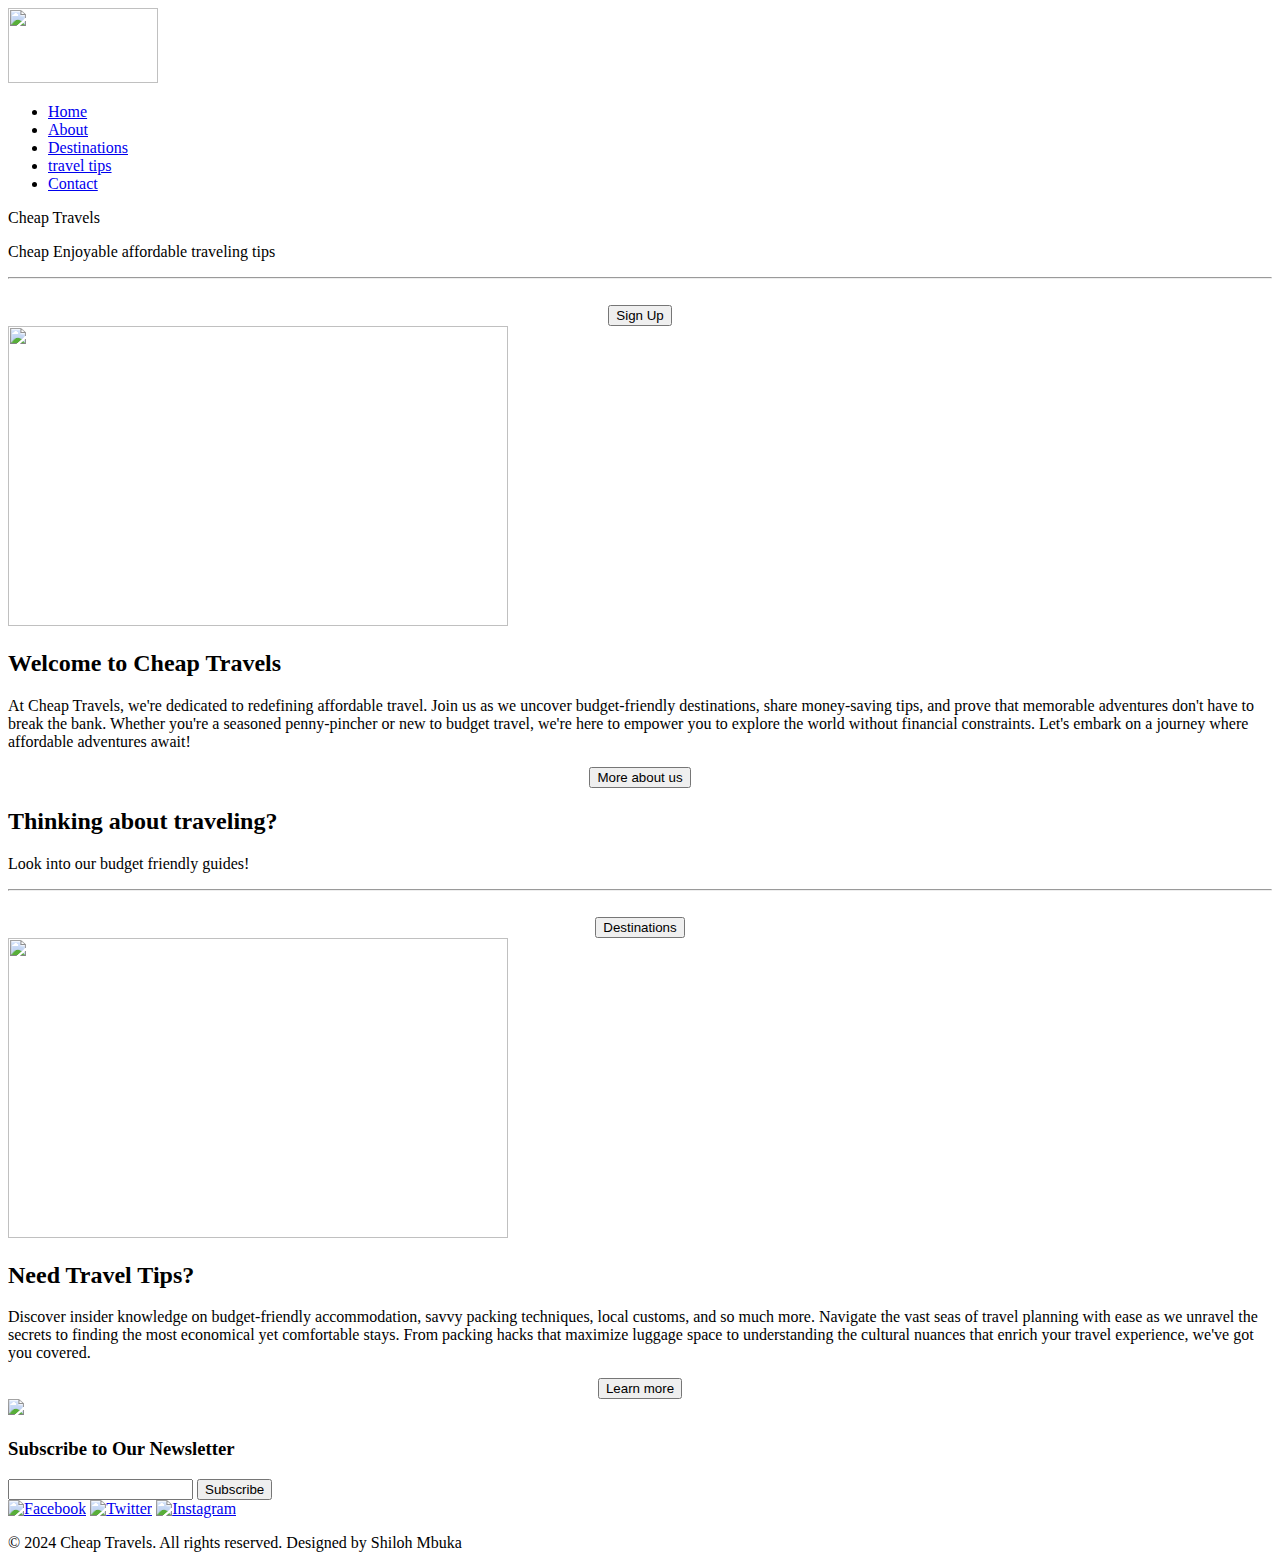
==== index.html @ 1cd34efd "Create index.html" ====
<!DOCTYPE html>
<html lang="en">
<head>
    <meta charset="UTF-8">
    <meta name="viewport" content="width=device-width, initial-scale=1.0">
    <link href="./CSS/style.css" rel="stylesheet">
    <link rel="preconnect" href="https://fonts.googleapis.com">
    <link rel="preconnect" href="https://fonts.gstatic.com" crossorigin>
    <link href="https://fonts.googleapis.com/css2?family=Hedvig+Letters+Sans&family=PT+Sans+Narrow&family=Source+Sans+3&display=swap" rel="stylesheet">
    <link rel="preconnect" href="https://fonts.googleapis.com">
    <link rel="preconnect" href="https://fonts.gstatic.com" crossorigin>
    <link href="https://fonts.googleapis.com/css2?family=Heebo&display=swap" rel="stylesheet">
    <script src="script.js" defer></script>
    <title>Cheap Travels</title>
</head>
<body>
    <header>
        <nav>
            <div class="logo">
                <a href="index.html"><img id="logoImage" src="./Images/logo.png" width="150" height="75"></a>
            </div>
            <div class="links">
                <ul>
                    <li><a class="changing-link" href="index.html">Home</a></li>
                    <li><a class="changing-link" href="about.html">About</a></li>
                    <li><a class="changing-link" href="#">Destinations</a></li>
                    <li><a class="changing-link" href="#">travel tips</a></li>
                    <li><a class="changing-link" href="#">Contact</a></li>
                </ul>
            </div>
        </nav>
        <div>
            <p id="title">Cheap Travels</p>
            <p id="littleTitle">Cheap Enjoyable affordable traveling tips</p>
            <center>
            <hr>
            <br>
                <a href="#"></a><button id="signup">Sign Up</button>
            </center>
        </div>
    </header>
    <section>
        <div class="intro">
            <div class="introImage">
                <img class="image" src="./Images/travel.jpg" width="500" height="300">
            </div>
            <div class="text">
                <h2 class="heading">Welcome to Cheap Travels</h2>
                <p>
                    At Cheap Travels, we're dedicated to redefining affordable travel. Join us as we uncover budget-friendly destinations, share money-saving tips, and prove that memorable adventures don't have to break the bank. Whether you're a seasoned penny-pincher or new to budget travel, we're here to empower you to explore the world without financial constraints. Let's embark on a journey where affordable adventures await!
                </p>
                
                <center>
                    <a href="about.html"><button class="aboutButton">More about us</button></a>
                </center>
            </div>
        </div>
    </section>
    <div class="destinationCover">
        <div class="text1">
            <h2 class="heading2">Thinking about traveling?</h2><p class="littleHeading">Look into our budget friendly guides!</p>
            <hr>
            <br>
            <center>
                <button id="destButton">Destinations</button>
            </center>
        </div>
    </div>
    <section>
        <div class="tipsection">
            <div class="tipImage"><img class="image" src="./Images/tips.jpeg" width="500" height="300"> </div>
            <div class="text2">
                <h2 class="heading">Need Travel Tips?</h2>
                <p>Discover insider knowledge on budget-friendly accommodation, savvy packing techniques, local customs, and so much more. Navigate the vast seas of travel planning with ease as we unravel the secrets to finding the most economical yet comfortable stays. From packing hacks that maximize luggage space to understanding the cultural nuances that enrich your travel experience, we've got you covered.</p>
                <center>
                    <button class="aboutButton">Learn more</button>
                </center>
            </div>

        </div>
    </section>
    <footer>
        <div class="footerContent">
            <div class="footerLogo">
                <img src="./Images/footerlogo.png">
            </div>
            <div class="footerSubscribe">
                <h3>Subscribe to Our Newsletter</h3>
                <form action="submit" method="post">
                    <input type="text" id="email" name="email" required>
                    <button type="button" onclick="alert('Thank you for subscring to our newsletter!');">Subscribe</button>
                </form>
            </div>
            <div class="footerSocial">
                <a href="https://www.facebook.com" target="_blank" class="socialIcon"><img src="./Images/facebook.png" alt="Facebook"></a>
                <a href="https://twitter.com/home" target="_blank" class="socialIcon"><img src="./Images/twitter.png" alt="Twitter"></a>
                <a href="https://www.instagram.com" target="_blank" class="socialIcon"><img src="./Images/instagram.png" alt="Instagram"></a>
            </div>
        </div>
        <div class="footerText">
            <p>&copy; 2024 Cheap Travels. All rights reserved. Designed by Shiloh Mbuka</p>
        </div>
    </footer>
</body>
</html>
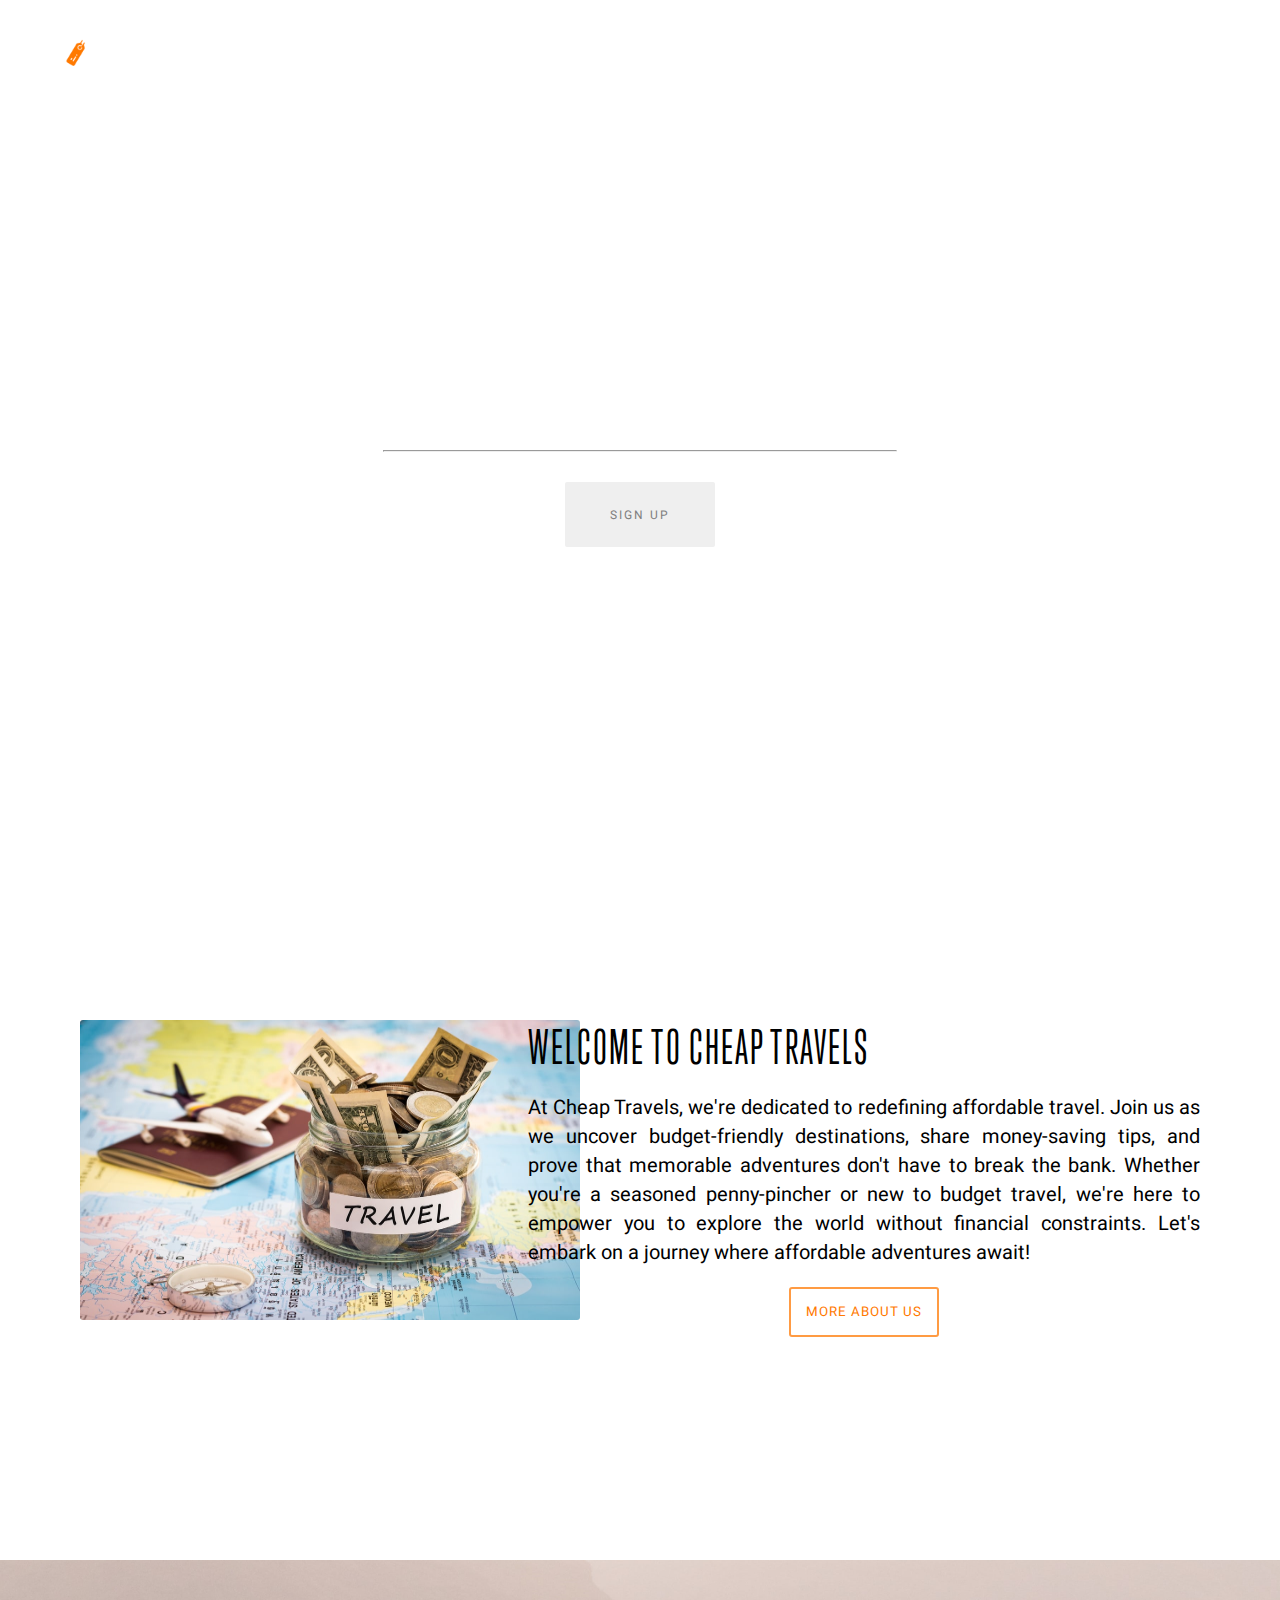
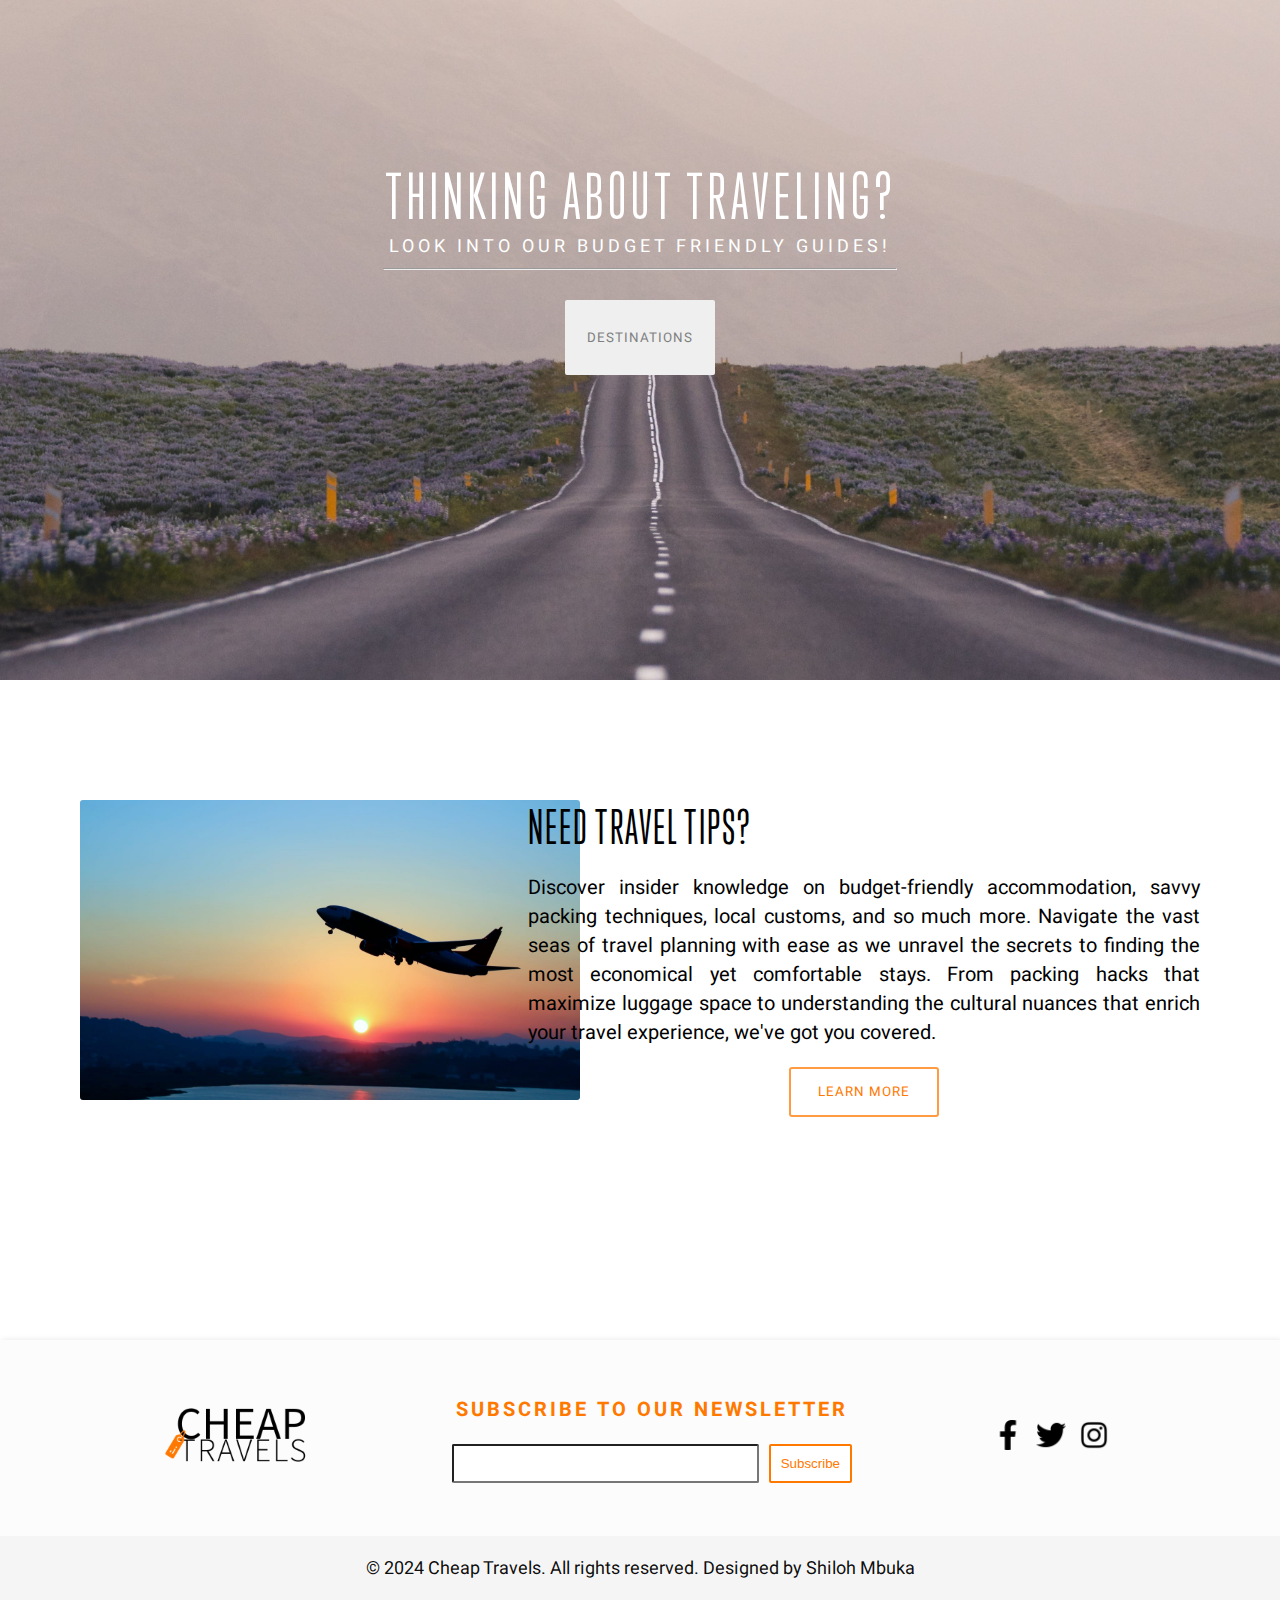
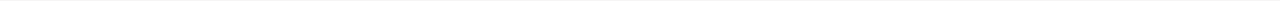
==== commit 0a723313: "fixinf stylesheet" ====
--- a/index.html
+++ b/index.html
@@ -3,7 +3,7 @@
 <head>
     <meta charset="UTF-8">
     <meta name="viewport" content="width=device-width, initial-scale=1.0">
-    <link href="./CSS/style.css" rel="stylesheet">
+    <link href="./CSS/styles.css" rel="stylesheet">
     <link rel="preconnect" href="https://fonts.googleapis.com">
     <link rel="preconnect" href="https://fonts.gstatic.com" crossorigin>
     <link href="https://fonts.googleapis.com/css2?family=Hedvig+Letters+Sans&family=PT+Sans+Narrow&family=Source+Sans+3&display=swap" rel="stylesheet">
--- a/CSS/styles.css
+++ b/CSS/styles.css
@@ -0,0 +1,334 @@
+@font-face{
+    font-family: 'YourFont';
+    src: url('TrumpGothicPro.woff');
+}
+
+
+body {
+    margin: 0;
+    font-family: 'Source Sans 3', sans-serif;
+
+}
+
+header{
+    width: 100%;
+    height: 100vh;
+    background: url(../Images/cover.jpg);
+    background-position: center;
+    background-size: cover;
+    background-repeat: no-repeat;
+    background-attachment: fixed
+}
+
+.aboutheader{
+    width: 100%;
+    height: 90vh;
+    background: url(../Images/aboutCover2.jpg);
+    background-position: center;
+    background-size: cover;
+    background-repeat: no-repeat;
+    background-attachment: fixed
+}
+
+.logo{
+    position: fixed;
+    float: left;
+    margin: 6px 50px;
+
+}
+
+nav{
+    background-color: rgba(0,0,0,0);
+    position: fixed;
+    width: 100%;
+    transition: background-color 0.5s;
+}
+
+.sticky {
+    background-color: #fcfcfc;
+    color: black;
+    box-shadow: 0px 4px 6px rgba(0, 0, 0, 0.1);
+    position: fixed;
+    top: 0;
+    width: 100%;
+    z-index: 1000;
+}
+
+.changing-link {
+    color: #ffffff;
+    transition: color 0.5s ease;
+
+}
+
+nav ul {
+    list-style: none;
+    overflow: hidden;
+    color: white;
+    text-align: center;
+}
+
+nav ul li{
+    display: inline-block;
+    padding: 15px;
+}
+
+nav ul li a{
+    text-decoration: none;
+    font-size: 18px;
+    text-transform: uppercase;
+    letter-spacing: 2px;
+}
+
+nav ul li a:hover {
+    color: grey;
+
+}
+
+#title{
+    font-family: 'YourFont', sans-serif;
+    font-size: 100px;
+    color: white;
+    margin: 0;
+    text-align: center;
+    padding-top: 300px;
+    text-transform: uppercase;
+    letter-spacing: 10px;
+}
+
+#littleTitle{
+    font-family: 'Heebo', sans-serif;
+    font-size: 15px;
+    color: white;
+    text-align: center;
+    text-transform: uppercase;
+    letter-spacing: 3px;
+    margin: 0;
+}
+
+section{
+    margin-top: 120px;
+    margin-left: 80px;
+    margin-right: 80px;
+}
+
+#signup{
+    width: 150px;
+    height: 65px;
+    font-size: 12px;
+    font-family: 'Heebo', sans-serif;
+    border: none;
+    border-radius: 2px;
+    text-decoration: none;
+    color: grey;
+    text-transform: uppercase;
+    letter-spacing: 2px;
+}
+
+#signup:hover {
+    background-color: rgba(255, 255, 255, 0.656);
+}
+
+p{
+    font-family: 'Heebo', sans-serif;
+    font-size: 20px;
+    text-align: justify;
+}
+
+hr{
+    width: 40%;
+    
+}
+
+.intro{
+    width: 100%;
+    height: 60vh;
+    display: flex;
+
+}
+
+.introImage{
+    width: 40%;
+    
+}
+
+.text{
+    width: 60%;
+}
+
+.heading{
+    font-family: 'YourFont', sans-serif;
+    font-weight: 400;
+    text-transform: uppercase;
+    font-size: 45px;
+    margin: 0;
+    letter-spacing: 2px;
+
+}
+
+.heading2{
+    font-family: 'YourFont', sans-serif;
+    text-transform: uppercase;
+    font-weight: 400;
+    font-size: 60px;
+    margin: 0;
+    letter-spacing: 5px;
+    color: white;
+    text-align: center;
+}
+
+.littleHeading{
+    font-size: 18px;
+    color: white;
+    text-align: center;
+    font-family: 'heebo', sans-serif;
+    letter-spacing: 4px;
+    text-transform: uppercase;
+    margin: 2px;
+}
+
+.aboutButton{
+    width: 150px;
+    height: 50px;
+    border: 2px solid #ff9b43;
+    font-family: 'heebo', sans-serif;
+    text-transform: uppercase;
+    background-color: rgb(255, 255, 255);
+    letter-spacing: 1px;
+    color: #FF7900;
+    border-radius: 3px;
+}
+
+.aboutButton:hover{
+    border: none;
+    background-color: #FF7900;
+    color: white;
+}
+
+.destinationCover{
+    width: 100%;
+    height: 80vh;
+    background: url(../Images/destCover.jpg);
+    background-position: center;
+    background-size: cover;
+    background-repeat: no-repeat;
+
+}
+
+.text1{
+    padding-top: 200px;
+}
+
+#destButton{
+    width: 150px;
+    height: 75px;
+    font-family: 'heebo', sans-serif;
+    text-transform: uppercase;
+    letter-spacing: 1px;
+    border: none;
+    color: grey;
+    border-radius: 2px;
+}
+
+#destButton:hover{
+    background-color: rgba(255, 255, 255, 0.725);
+}
+
+.tipsection{
+    height: 60vh;
+    display: flex;
+}
+
+.tipImage{
+    width: 40%;
+}
+
+.text2{
+    width: 60%;
+}
+
+.image{
+    border-radius: 3px;
+
+}
+
+footer {
+    background-color: #fcfcfc;
+    color: white;
+    box-shadow: 2px 0px 6px rgba(0, 0, 0, 0.1);
+
+}
+
+.footerContent {
+    display: flex;
+    justify-content: space-evenly;
+    padding: 20px;
+}
+
+.footerLogo img {
+    width: 150px;
+    height: auto;
+}
+
+.footerSubscribe {
+    width: 400px;
+}
+
+.footerSubscribe h3 {
+    color: #FF7900; /* Change to your preferred color */
+    font-family: 'heebo', sans-serif;
+    font-size: 20px;
+    letter-spacing: 3px;
+    text-transform: uppercase;
+    text-align: center;
+    margin-top: 35px;
+}
+
+.footerSubscribe form {
+    display: flex;
+    margin-top: 10px;
+}
+
+.footerSubscribe input {
+    flex: 1;
+    padding: 10px;
+    margin-right: 10px;
+    border-radius: 2px;
+}
+
+.footerSubscribe button {
+    background-color: white;
+    color: #FF7900;
+    padding: 10px;
+    border: solid 2px #FF7900;
+    border-radius: 2px;
+}
+
+.footerSubscribe button:hover {
+    background-color: #FF7900;
+    color: white;
+}
+
+.footerSocial {
+    margin-top: 60px;
+}
+
+.socialIcon img {
+    width: 30px;
+    height: 30px;
+    margin-right: 10px;
+}
+
+.footerText {
+    background-color: #f6f5f5;
+    padding: 1px;
+}
+
+.footerText p {
+    text-align: center;
+    color: #000000f1;
+    font-size: 18px;
+
+}
+button{
+    cursor: pointer;
+}
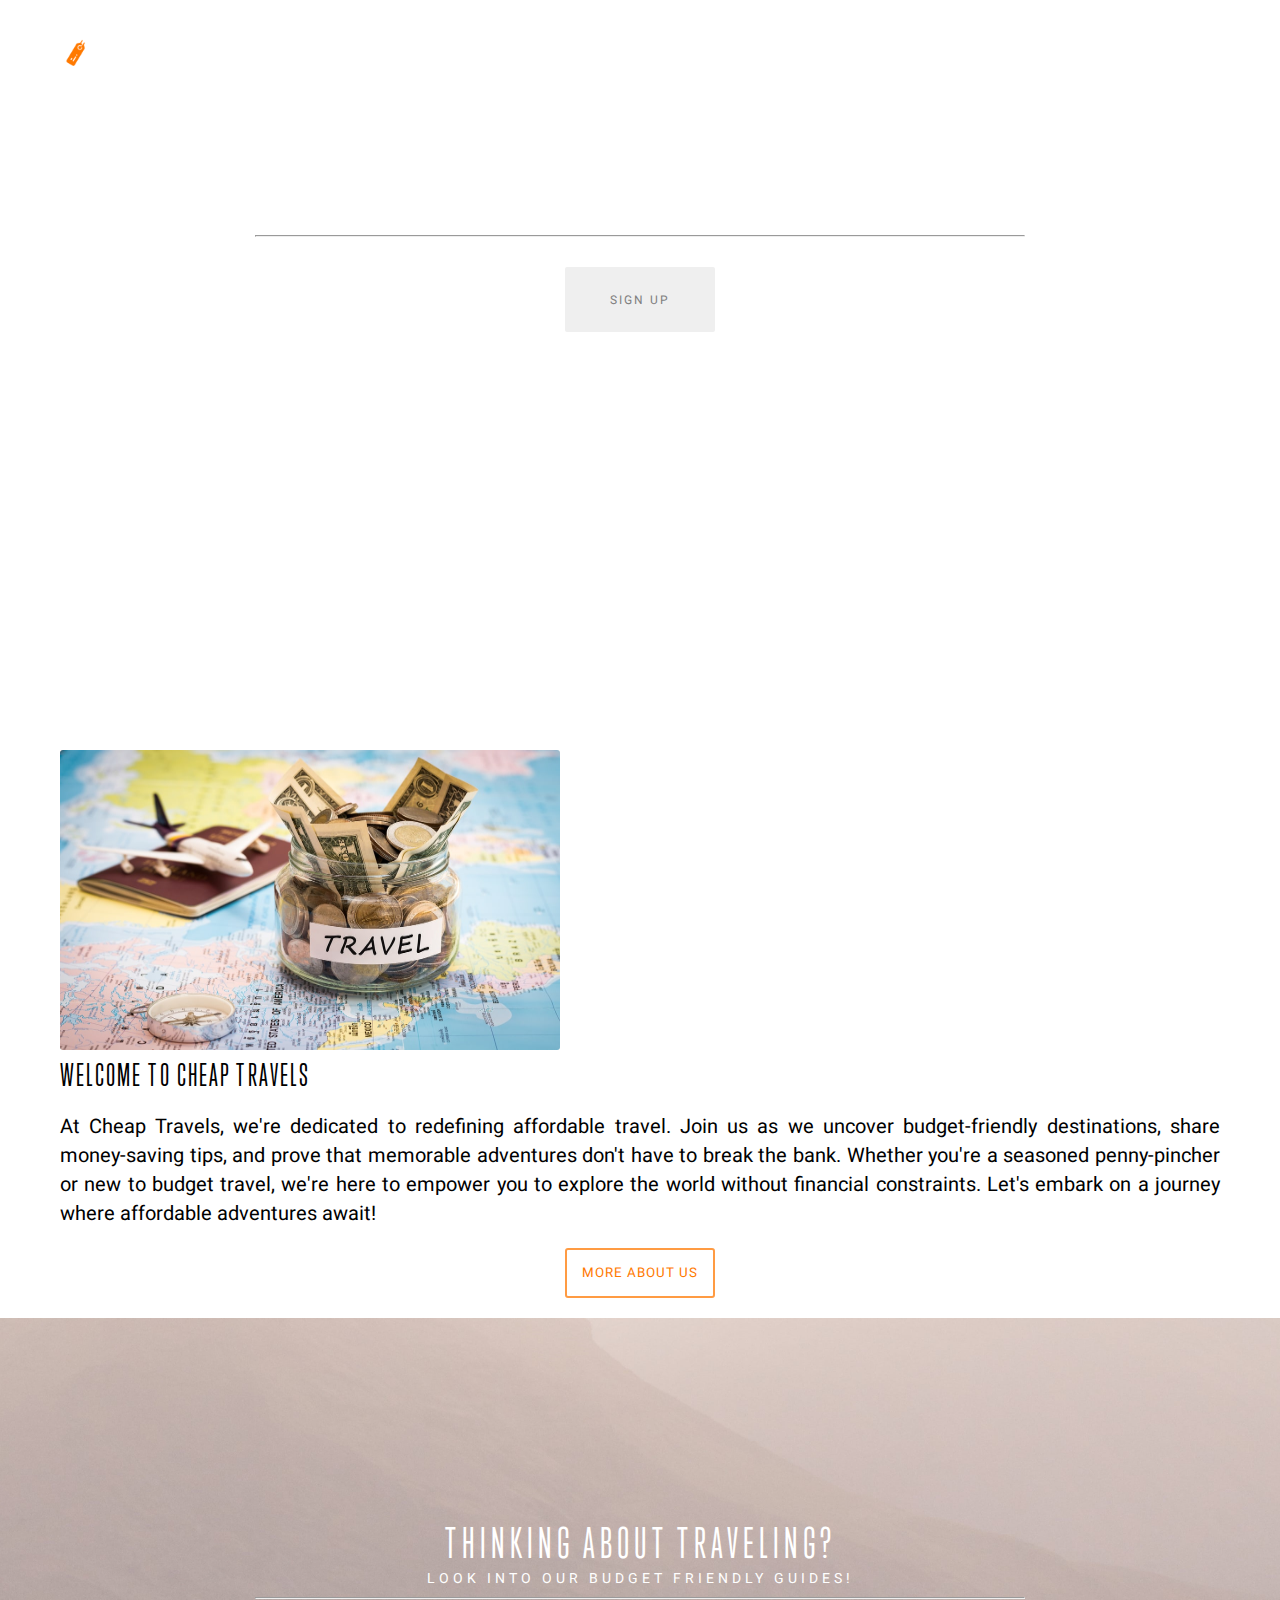
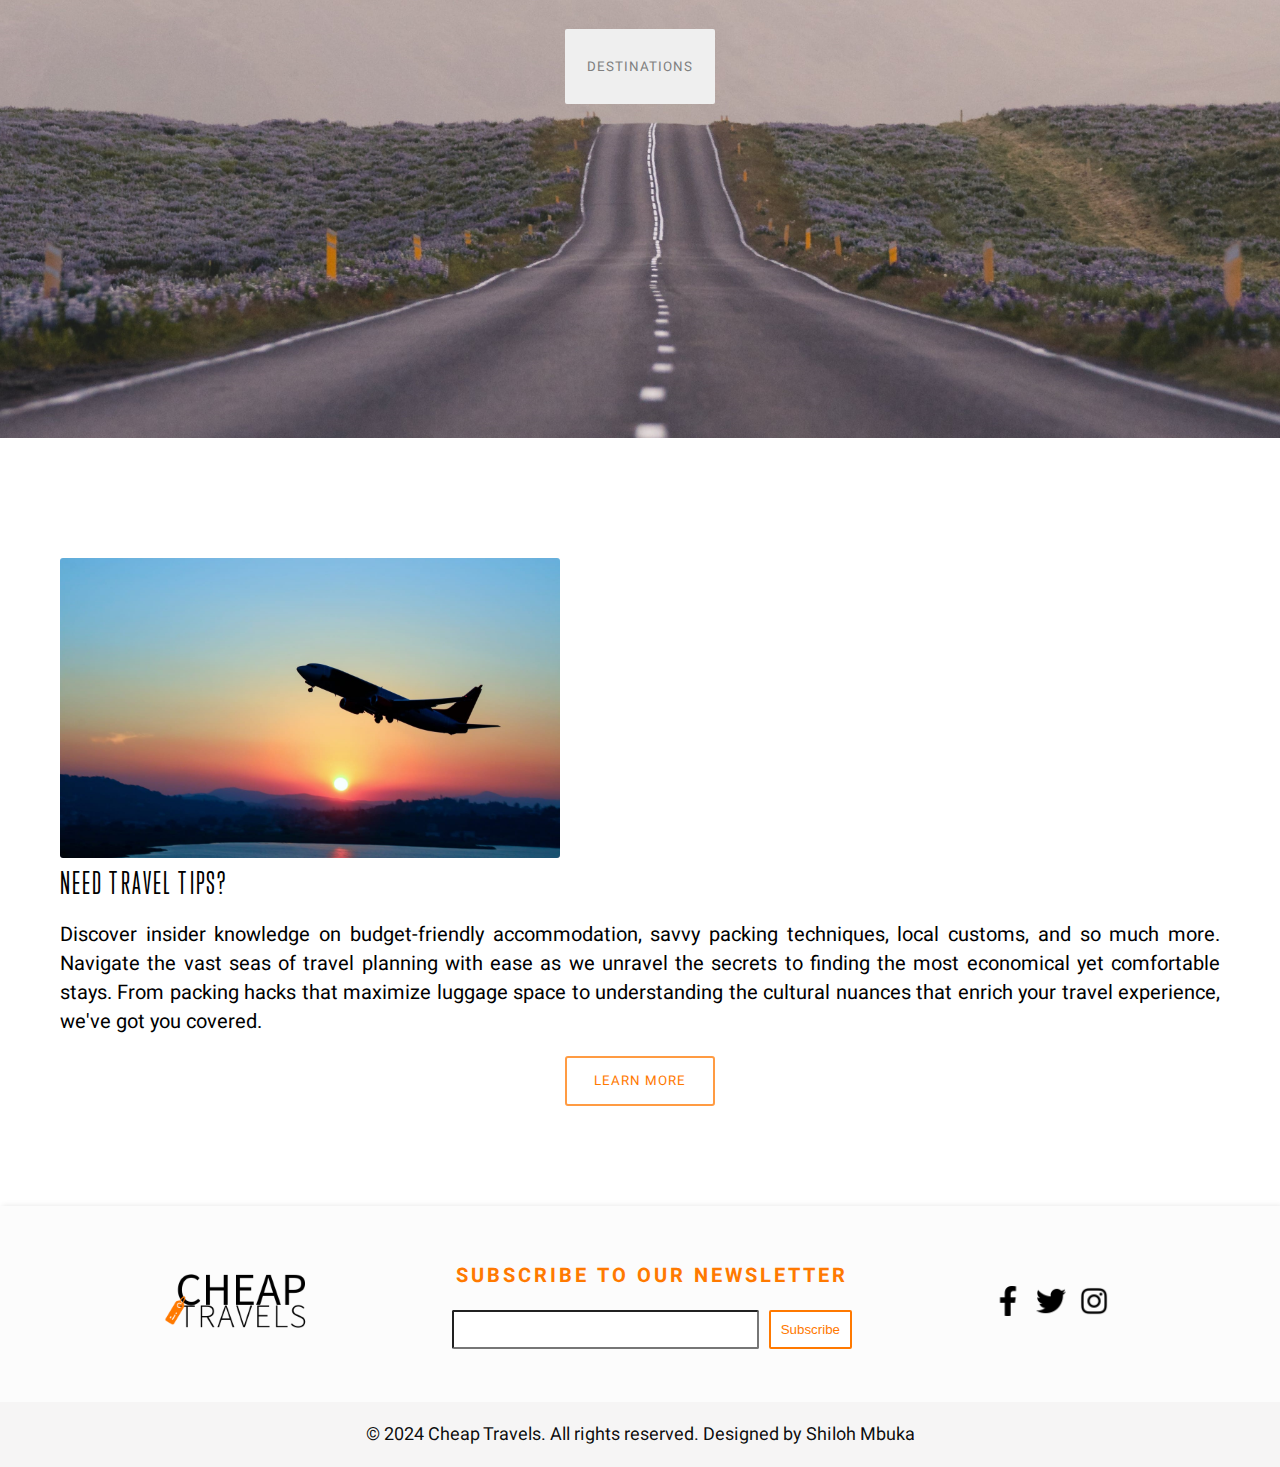
==== commit 0bf50126: "updates" ====
--- a/index.html
+++ b/index.html
@@ -11,7 +11,7 @@
     <link rel="preconnect" href="https://fonts.gstatic.com" crossorigin>
     <link href="https://fonts.googleapis.com/css2?family=Heebo&display=swap" rel="stylesheet">
     <script src="script.js" defer></script>
-    <title>Cheap Travels</title>
+    <title>Home | Cheap Travels</title>
 </head>
 <body>
     <header>
@@ -23,7 +23,7 @@
                 <ul>
                     <li><a class="changing-link" href="index.html">Home</a></li>
                     <li><a class="changing-link" href="about.html">About</a></li>
-                    <li><a class="changing-link" href="#">Destinations</a></li>
+                    <li><a class="changing-link" href="destinations.html">Destinations</a></li>
                     <li><a class="changing-link" href="#">travel tips</a></li>
                     <li><a class="changing-link" href="#">Contact</a></li>
                 </ul>
@@ -62,7 +62,7 @@
             <hr>
             <br>
             <center>
-                <button id="destButton">Destinations</button>
+                <a href="destinations.html"> <button id="destButton">Destinations</button></a>
             </center>
         </div>
     </div>
--- a/CSS/styles.css
+++ b/CSS/styles.css
@@ -7,7 +7,6 @@
 body {
     margin: 0;
     font-family: 'Source Sans 3', sans-serif;
-
 }
 
 header{
@@ -20,6 +19,7 @@
     background-attachment: fixed
 }
 
+
 .aboutheader{
     width: 100%;
     height: 90vh;
@@ -30,11 +30,21 @@
     background-attachment: fixed
 }
 
+.destCover{
+    width: 100%;
+    height: 90vh;
+    background: url(../Images/destCover2.jpg);
+    background-position: center;
+    background-size: cover;
+    background-repeat: no-repeat;
+    background-attachment: fixed
+}
+
 .logo{
     position: fixed;
     float: left;
     margin: 6px 50px;
-
+    
 }
 
 nav{
@@ -142,17 +152,18 @@
 .intro{
     width: 100%;
     height: 60vh;
-    display: flex;
 
 }
 
 .introImage{
     width: 40%;
+    display: inline-block;
     
 }
 
 .text{
-    width: 60%;
+    width: 50%;
+    display: inline-block;
 }
 
 .heading{
@@ -234,16 +245,18 @@
 }
 
 .tipsection{
+    width: 100%;
     height: 60vh;
-    display: flex;
 }
 
 .tipImage{
     width: 40%;
+    display: inline-block;
 }
 
 .text2{
-    width: 60%;
+    width: 50%;
+    display: inline-block;
 }
 
 .image{
@@ -332,3 +345,120 @@
 button{
     cursor: pointer;
 }
+
+.space{ 
+    margin-top: 120px;
+}
+
+@media (max-width: 1350px) {
+    
+    section{
+        margin-left: 60px;
+        margin-right: 60px;
+    }
+    
+    header {
+        height: 70vh;
+    }
+
+    .aboutheader {
+        height: 60vh;
+    }
+
+    .destCover{
+        height: 60vh;
+    }
+
+    .intro {
+        height: auto;
+        margin-bottom: 20px;
+    }
+
+    .introImage, .text {
+        width: 100%;
+    }
+
+    .tipsection {
+        height: auto;
+        margin-bottom: 100px;
+
+    }
+
+    .tipImage, .text2 {
+        width: 100%;
+    }
+
+    #title {
+        font-size: 50px;
+        padding-top: 150px;
+    }
+
+    #littleTitle {
+        font-size: 12px;
+    }
+
+    hr{
+        width: 60%;
+    }
+
+    .heading {
+        font-size: 30px;
+    }
+
+    .heading2 {
+        font-size: 40px;
+    }
+
+    .littleHeading {
+        font-size: 14px;
+    }
+}
+
+@media (max-width: 900px){
+    
+    #logoImage{
+        height: 40px;
+        width: 80px;
+    }
+
+    .logo{
+        margin: 0;
+        margin-top: 10px;
+        margin-left: 20px;
+    }
+
+    nav ul li a{
+        font-size: 15px;
+    }
+
+    nav ul li{
+        padding: 5px;
+    }
+
+    .footerLogo img{
+        width: 125px;
+        height: auto;
+
+    }
+
+    .socialIcon img{
+        width: 25px;
+        height: 25px;
+    }
+
+
+    .footerSubscribe h3{
+        font-size: 15px;
+    }
+
+    .footerSubscribe{
+        width: 40%;
+        margin-right: 30px;
+    }
+
+    .footerText p{
+        font-size: 16px;
+    }
+}
+
+
